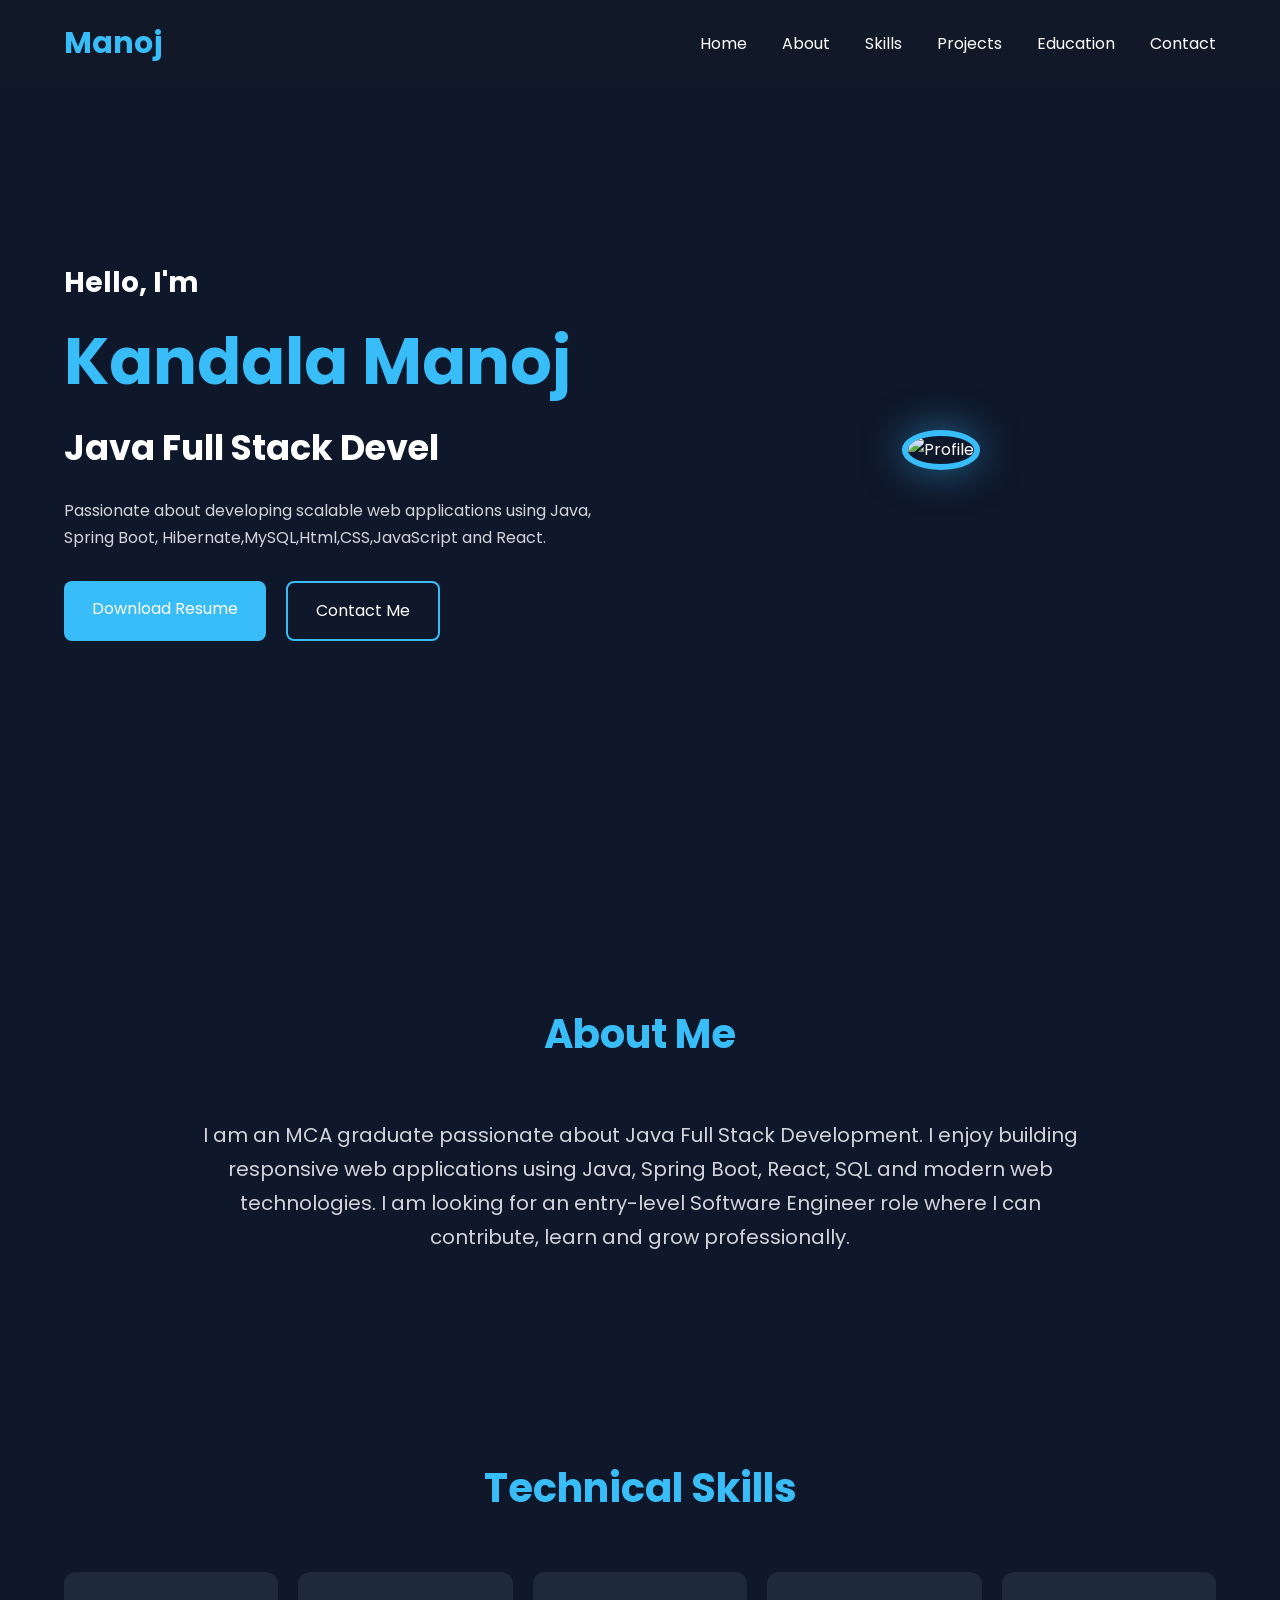
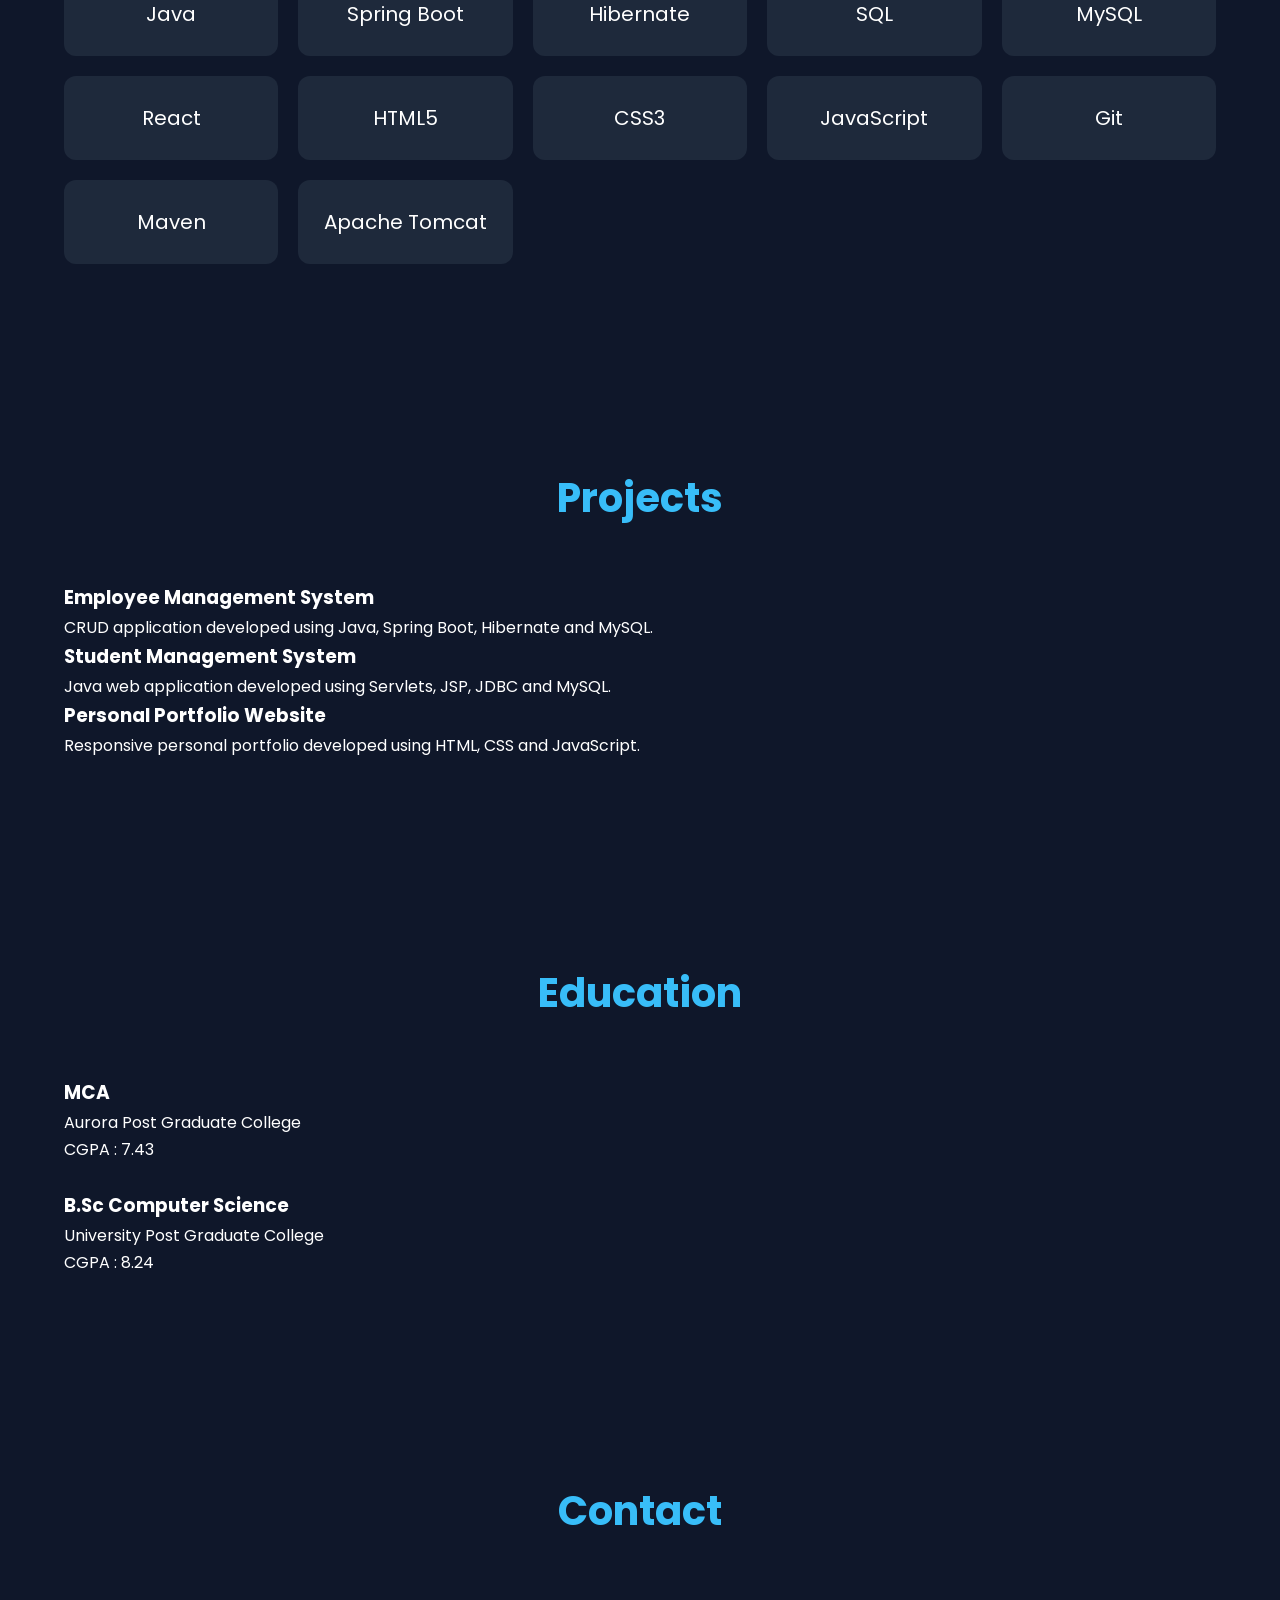
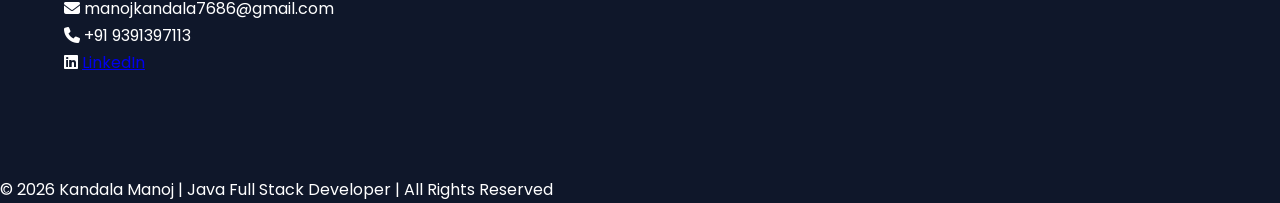
==== index.html @ c6d7958d "Add files via upload" ====
<!DOCTYPE html>
<html lang="en">
<head>
    <meta charset="UTF-8">
    <meta name="viewport" content="width=device-width, initial-scale=1.0">
    <title>Kandala Manoj | Java Full Stack Developer</title>

    <!-- CSS -->
    <link rel="stylesheet" href="style.css">

    <!-- Font Awesome -->
    <link rel="stylesheet"
        href="https://cdnjs.cloudflare.com/ajax/libs/font-awesome/6.5.2/css/all.min.css">

    <!-- Google Fonts -->
    <link href="https://fonts.googleapis.com/css2?family=Poppins:wght@300;400;500;600;700&display=swap"
        rel="stylesheet">
</head>

<body>

    <!-- Header -->

    <header>

        <nav>

            <div class="logo">
                Manoj
            </div>

            <ul class="nav-links">

                <li><a href="#home">Home</a></li>

                <li><a href="#about">About</a></li>

                <li><a href="#skills">Skills</a></li>

                <li><a href="#projects">Projects</a></li>

                <li><a href="#education">Education</a></li>

                <li><a href="#contact">Contact</a></li>

            </ul>

        </nav>

    </header>

    <!-- Hero Section -->

    <section id="home" class="hero">

        <div class="hero-content">

            <h3>Hello, I'm</h3>

            <h1>Kandala Manoj</h1>

            <h2>Java Full Stack Developer</h2>

            <p>
                Passionate about developing scalable web applications
                using Java, Spring Boot, Hibernate,MySQL,Html,CSS,JavaScript and React.
            </p>

            <div class="buttons">

                <a href="resume/Kandala_Manoj_Resume.pdf"
                    class="btn" download>

                    Download Resume

                </a>

                <a href="#contact"
                    class="btn btn-outline">

                    Contact Me

                </a>

            </div>

        </div>

        <div class="hero-image">

            <img src="WhatsApp Image 2026-06-28 at 2.08.12 PM.jpeg"
                alt="Profile">

        </div>

    </section>

    <!-- About -->

    <section id="about">

        <h2 class="section-title">About Me</h2>

        <div class="about-container">

            <p>

                I am an MCA graduate passionate about Java Full Stack Development.
                I enjoy building responsive web applications using Java,
                Spring Boot, React, SQL and modern web technologies.

                I am looking for an entry-level Software Engineer role
                where I can contribute, learn and grow professionally.

            </p>

        </div>

    </section>

    <!-- Skills -->

    <section id="skills">

        <h2 class="section-title">Technical Skills</h2>

        <div class="skills-grid">

            <div class="card">Java</div>
            <div class="card">Spring Boot</div>
            <div class="card">Hibernate</div>
            <div class="card">SQL</div>
            <div class="card">MySQL</div>
            <div class="card">React</div>
            <div class="card">HTML5</div>
            <div class="card">CSS3</div>
            <div class="card">JavaScript</div>
            <div class="card">Git</div>
            <div class="card">Maven</div>
            <div class="card">Apache Tomcat</div>

        </div>

    </section>

    <!-- Projects -->

    <section id="projects">

        <h2 class="section-title">Projects</h2>

        <div class="projects-container">

            <div class="project-card">

                <h3>Employee Management System</h3>

                <p>

                    CRUD application developed using Java,
                    Spring Boot, Hibernate and MySQL.

                </p>

            </div>

            <div class="project-card">

                <h3>Student Management System</h3>

                <p>

                    Java web application developed using
                    Servlets, JSP, JDBC and MySQL.

                </p>

            </div>

            <div class="project-card">

                <h3>Personal Portfolio Website</h3>

                <p>

                    Responsive personal portfolio developed
                    using HTML, CSS and JavaScript.

                </p>

            </div>

        </div>

    </section>

    <!-- Education -->

    <section id="education">

        <h2 class="section-title">Education</h2>

        <div class="education-box">

            <h3>MCA</h3>

            <p>
                Aurora Post Graduate College
            </p>

            <p>
                CGPA : 7.43
            </p>

            <br>

            <h3>B.Sc Computer Science</h3>

            <p>
                University Post Graduate College
            </p>

            <p>
                CGPA : 8.24
            </p>

        </div>

    </section>

    <!-- Contact -->

    <section id="contact">

        <h2 class="section-title">Contact</h2>

        <div class="contact-box">

            <p>

                <i class="fa-solid fa-envelope"></i>

                manojkandala7686@gmail.com

            </p>

            <p>

                <i class="fa-solid fa-phone"></i>

                +91 9391397113

            </p>

            <p>

                <i class="fa-brands fa-linkedin"></i>

                <a href="https://www.linkedin.com/in/kandala-manoj-a6b69333b" target="_blank">

                    LinkedIn

                </a>

            </p>

        </div>

    </section>

    <!-- Footer -->

    <footer>

        <p>

            © 2026 Kandala Manoj | Java Full Stack Developer

        </p>

    </footer>

    <script src="script.js"></script>

</body>
</html>
---- style.css ----
/* Google Font */
@import url('https://fonts.googleapis.com/css2?family=Poppins:wght@300;400;500;600;700&display=swap');

*{
    margin:0;
    padding:0;
    box-sizing:border-box;
    scroll-behavior:smooth;
    font-family:'Poppins',sans-serif;
}

body{
    background:#0f172a;
    color:#fff;
    line-height:1.7;
}

/* Navigation */

header{
    position:fixed;
    top:0;
    width:100%;
    background:#111827;
    z-index:1000;
    box-shadow:0 5px 20px rgba(0,0,0,.3);
}

nav{
    width:90%;
    margin:auto;
    display:flex;
    justify-content:space-between;
    align-items:center;
    padding:18px 0;
}

.logo{
    font-size:30px;
    font-weight:700;
    color:#38bdf8;
}

.nav-links{
    display:flex;
    list-style:none;
}

.nav-links li{
    margin-left:35px;
}

.nav-links a{
    color:white;
    text-decoration:none;
    transition:.3s;
}

.nav-links a:hover{
    color:#38bdf8;
}

/* Hero */

.hero{
    width:90%;
    margin:auto;
    min-height:100vh;
    display:flex;
    justify-content:space-between;
    align-items:center;
    gap:50px;
}

.hero-content{
    flex:1;
}

.hero-content h3{
    font-size:28px;
}

.hero-content h1{
    font-size:65px;
    color:#38bdf8;
}

.hero-content h2{
    font-size:35px;
    margin-bottom:20px;
}

.hero-content p{
    color:#d1d5db;
    margin-bottom:30px;
}

.hero-image{
    flex:1;
    text-align:center;
}

.hero-image img{
    width:350px;
    border-radius:50%;
    border:6px solid #38bdf8;
    box-shadow:0 0 40px rgba(56,189,248,.5);
}

.buttons{
    display:flex;
    gap:20px;
}

.btn{
    padding:14px 28px;
    background:#38bdf8;
    color:white;
    text-decoration:none;
    border-radius:8px;
    transition:.3s;
}

.btn:hover{
    transform:translateY(-4px);
    background:#0ea5e9;
}

.btn-outline{
    background:transparent;
    border:2px solid #38bdf8;
}

.btn-outline:hover{
    background:#38bdf8;
}

/* Sections */

section{
    width:90%;
    margin:auto;
    padding:100px 0;
}

.section-title{
    text-align:center;
    font-size:40px;
    margin-bottom:50px;
    color:#38bdf8;
}

/* About */

.about-container{
    max-width:900px;
    margin:auto;
    text-align:center;
    font-size:20px;
    color:#d1d5db;
}

/* Skills */

.skills-grid{
    display:grid;
    grid-template-columns:repeat(auto-fit,minmax(180px,1fr));
    gap:20px;
}

.card{
    background:#1e293b;
    padding:25px;
    text-align:center;
    border-radius:12px;
    font-size:20px;
    transition:.3s;
    cursor:pointer;
}

.card:hover{
    transform:translateY(-10px);
    background:#38bdf8;
}
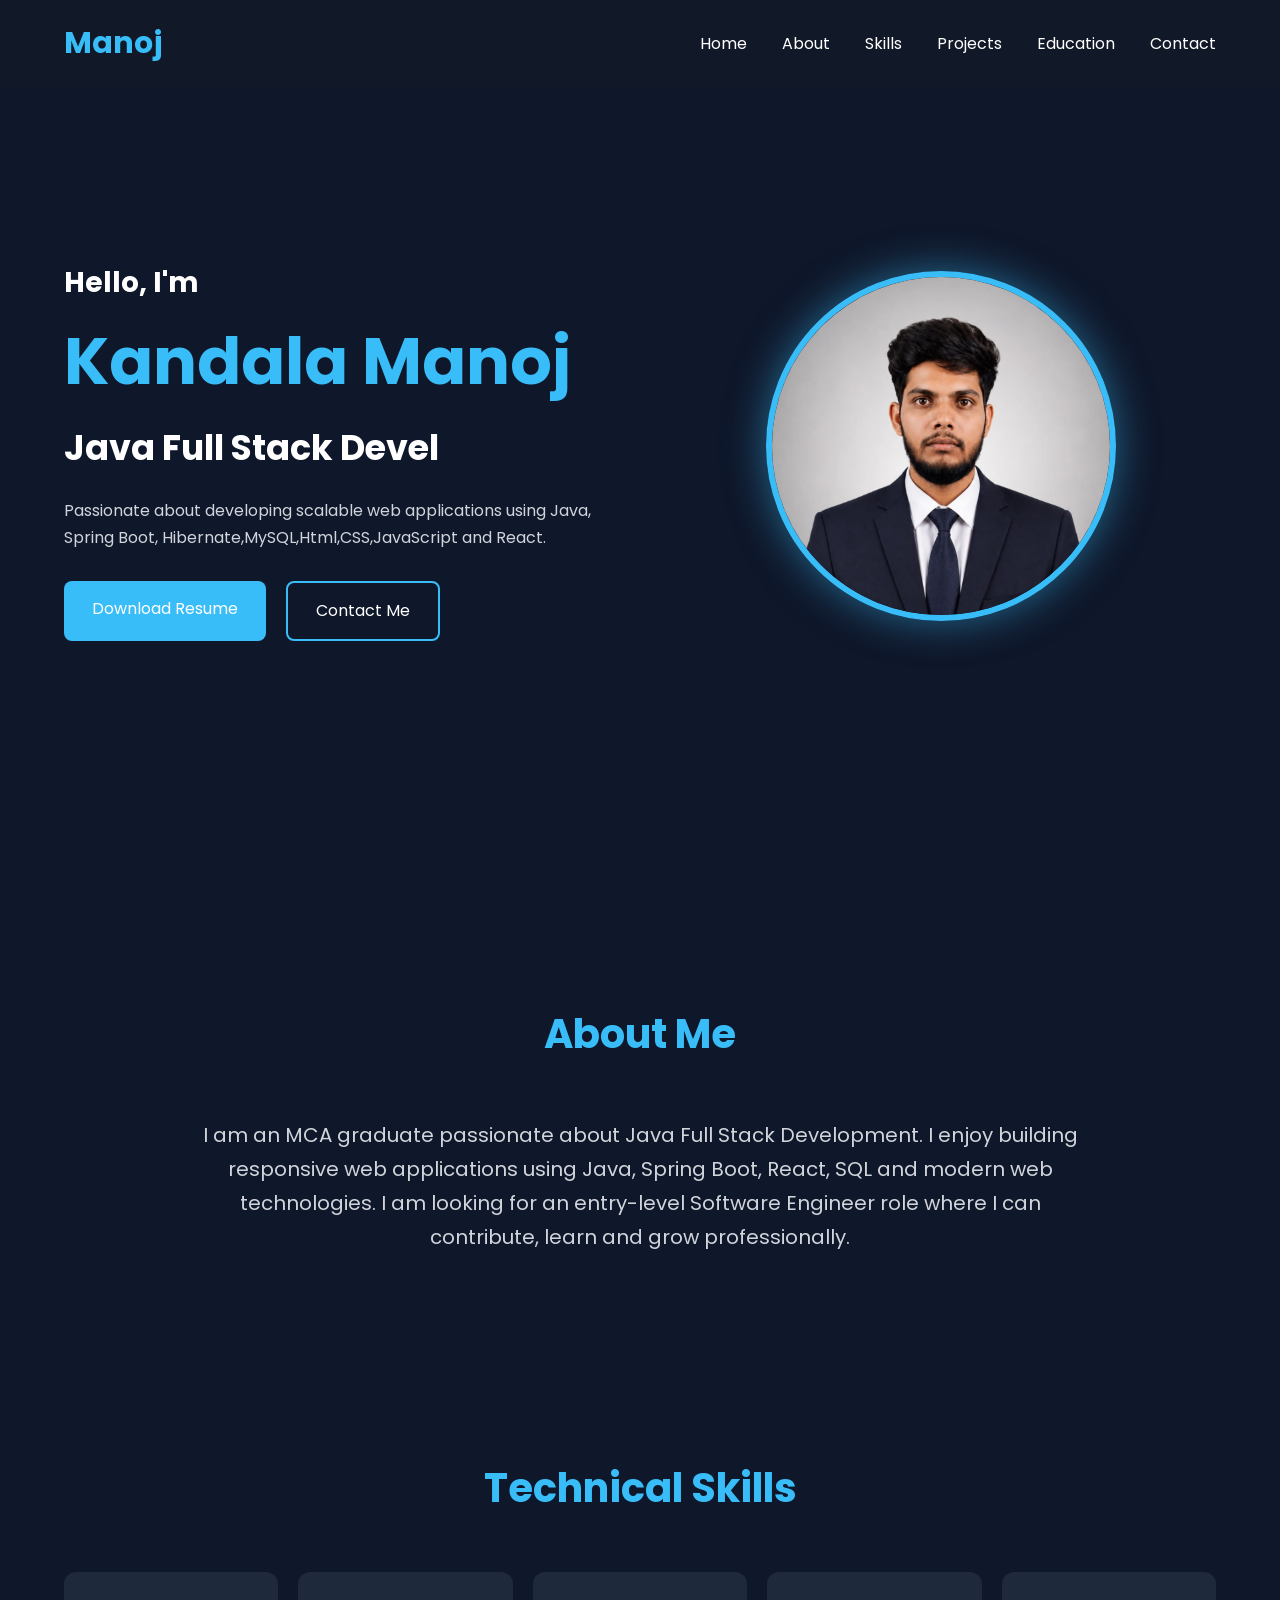
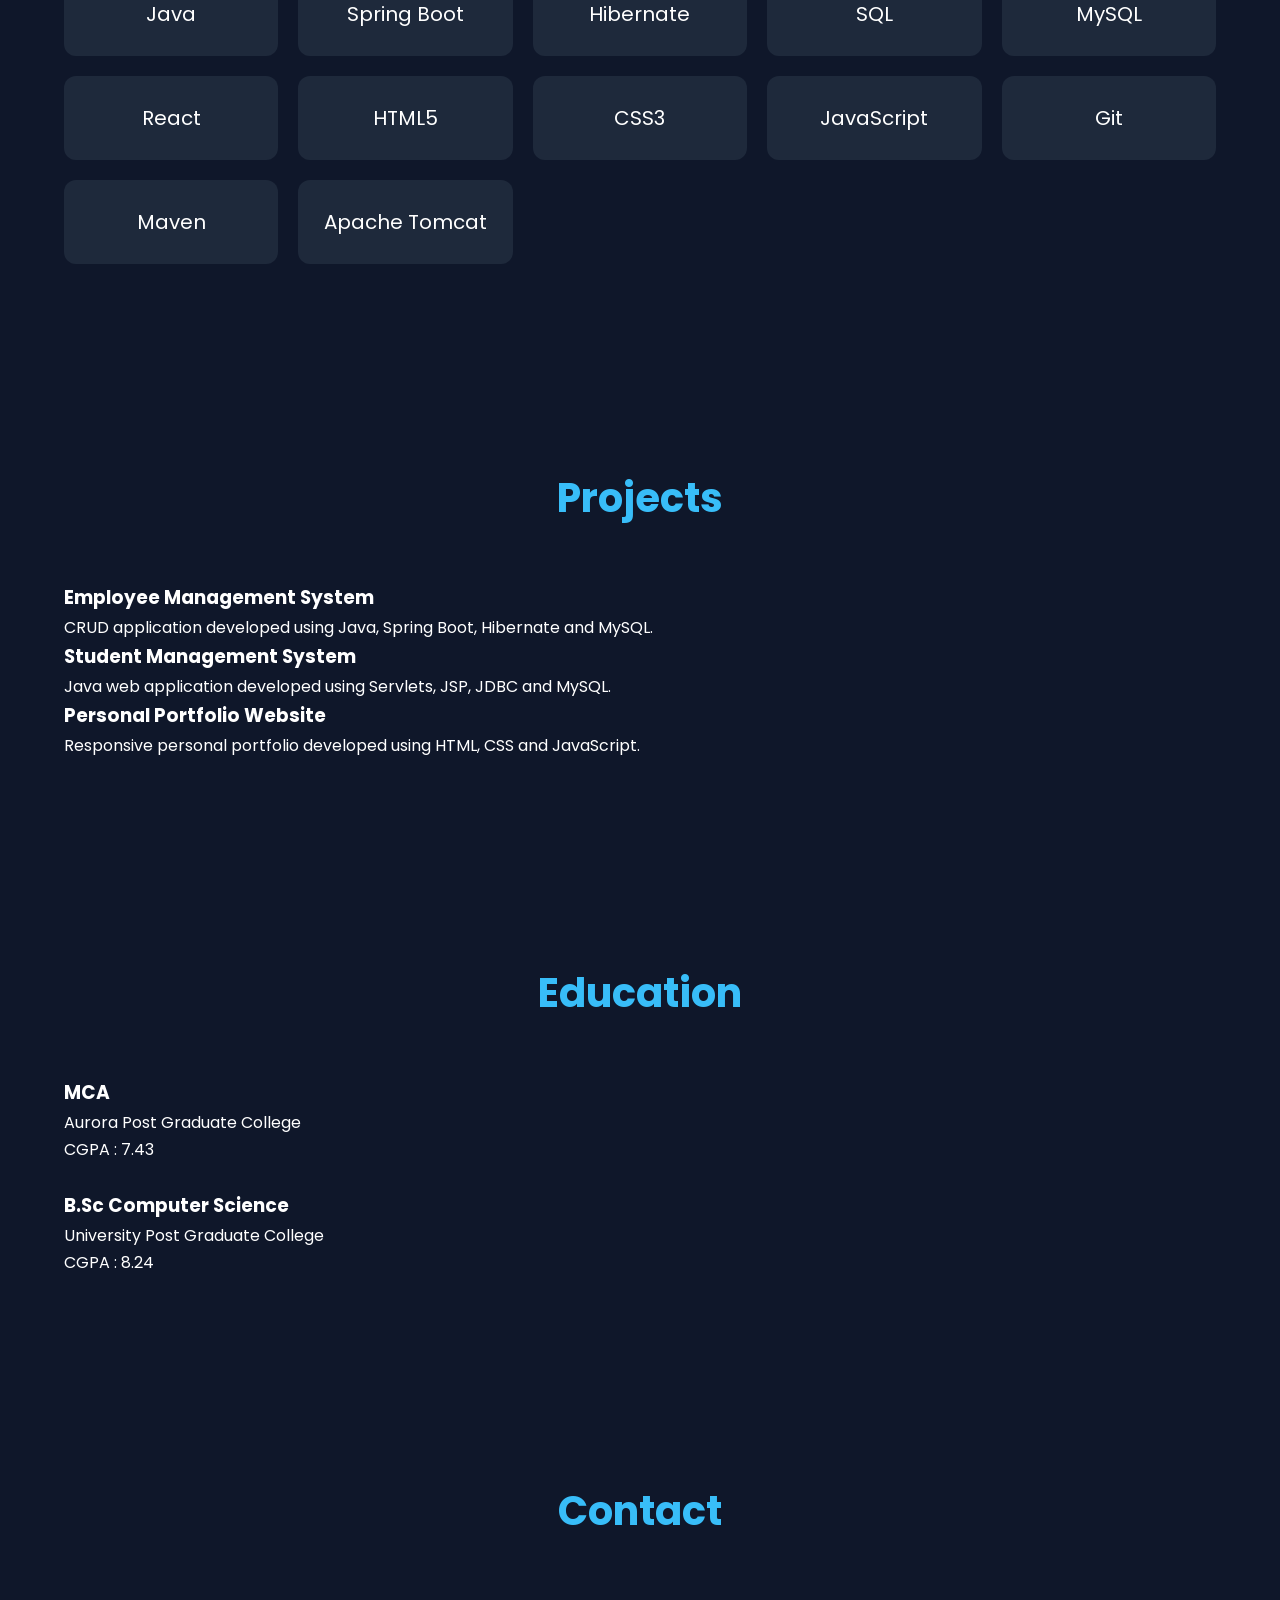
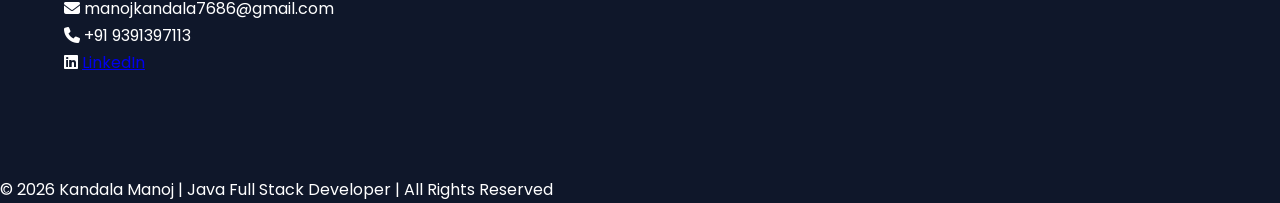
==== commit 13528f37: "Update index.html" ====
--- a/index.html
+++ b/index.html
@@ -88,7 +88,7 @@
 
         <div class="hero-image">
 
-            <img src="WhatsApp Image 2026-06-28 at 2.08.12 PM.jpeg"
+            <img src="profile.jpeg"
                 alt="Profile">
 
         </div>
@@ -283,4 +283,4 @@
     <script src="script.js"></script>
 
 </body>
-</html>+</html>
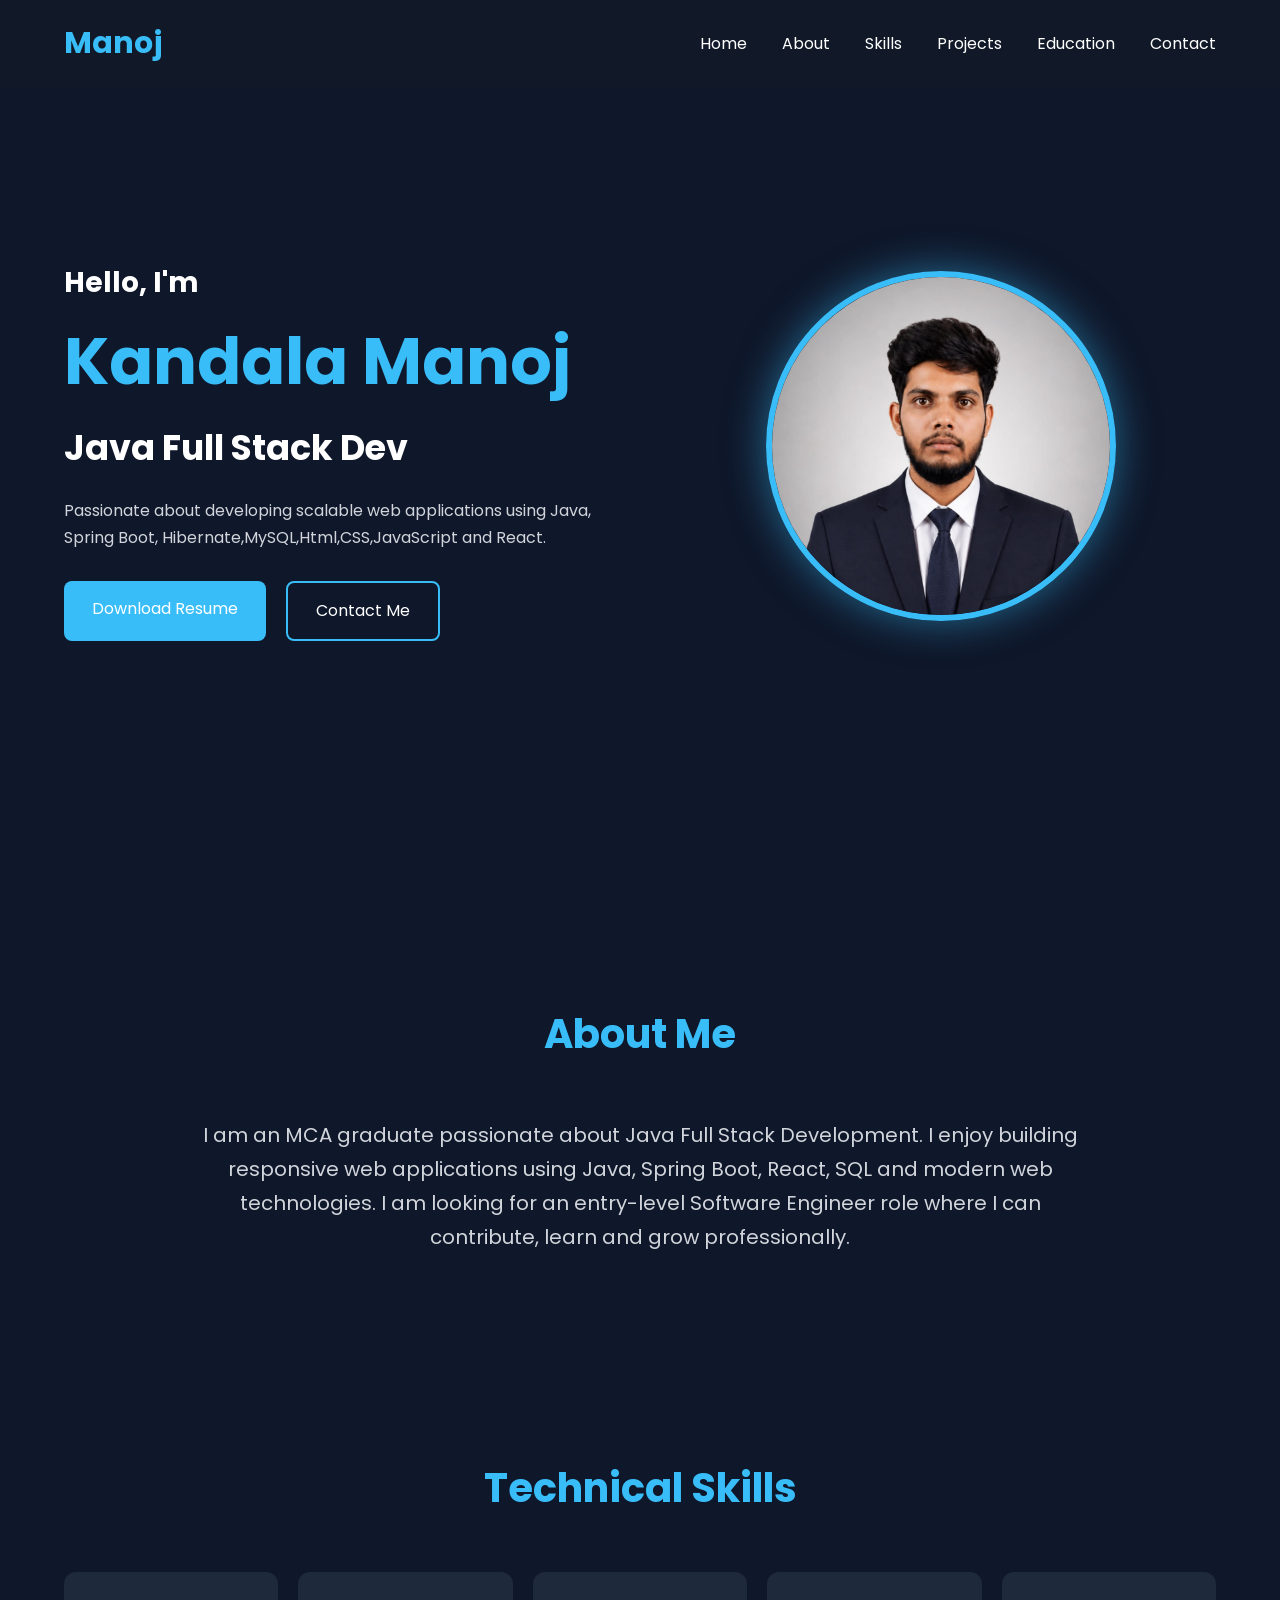
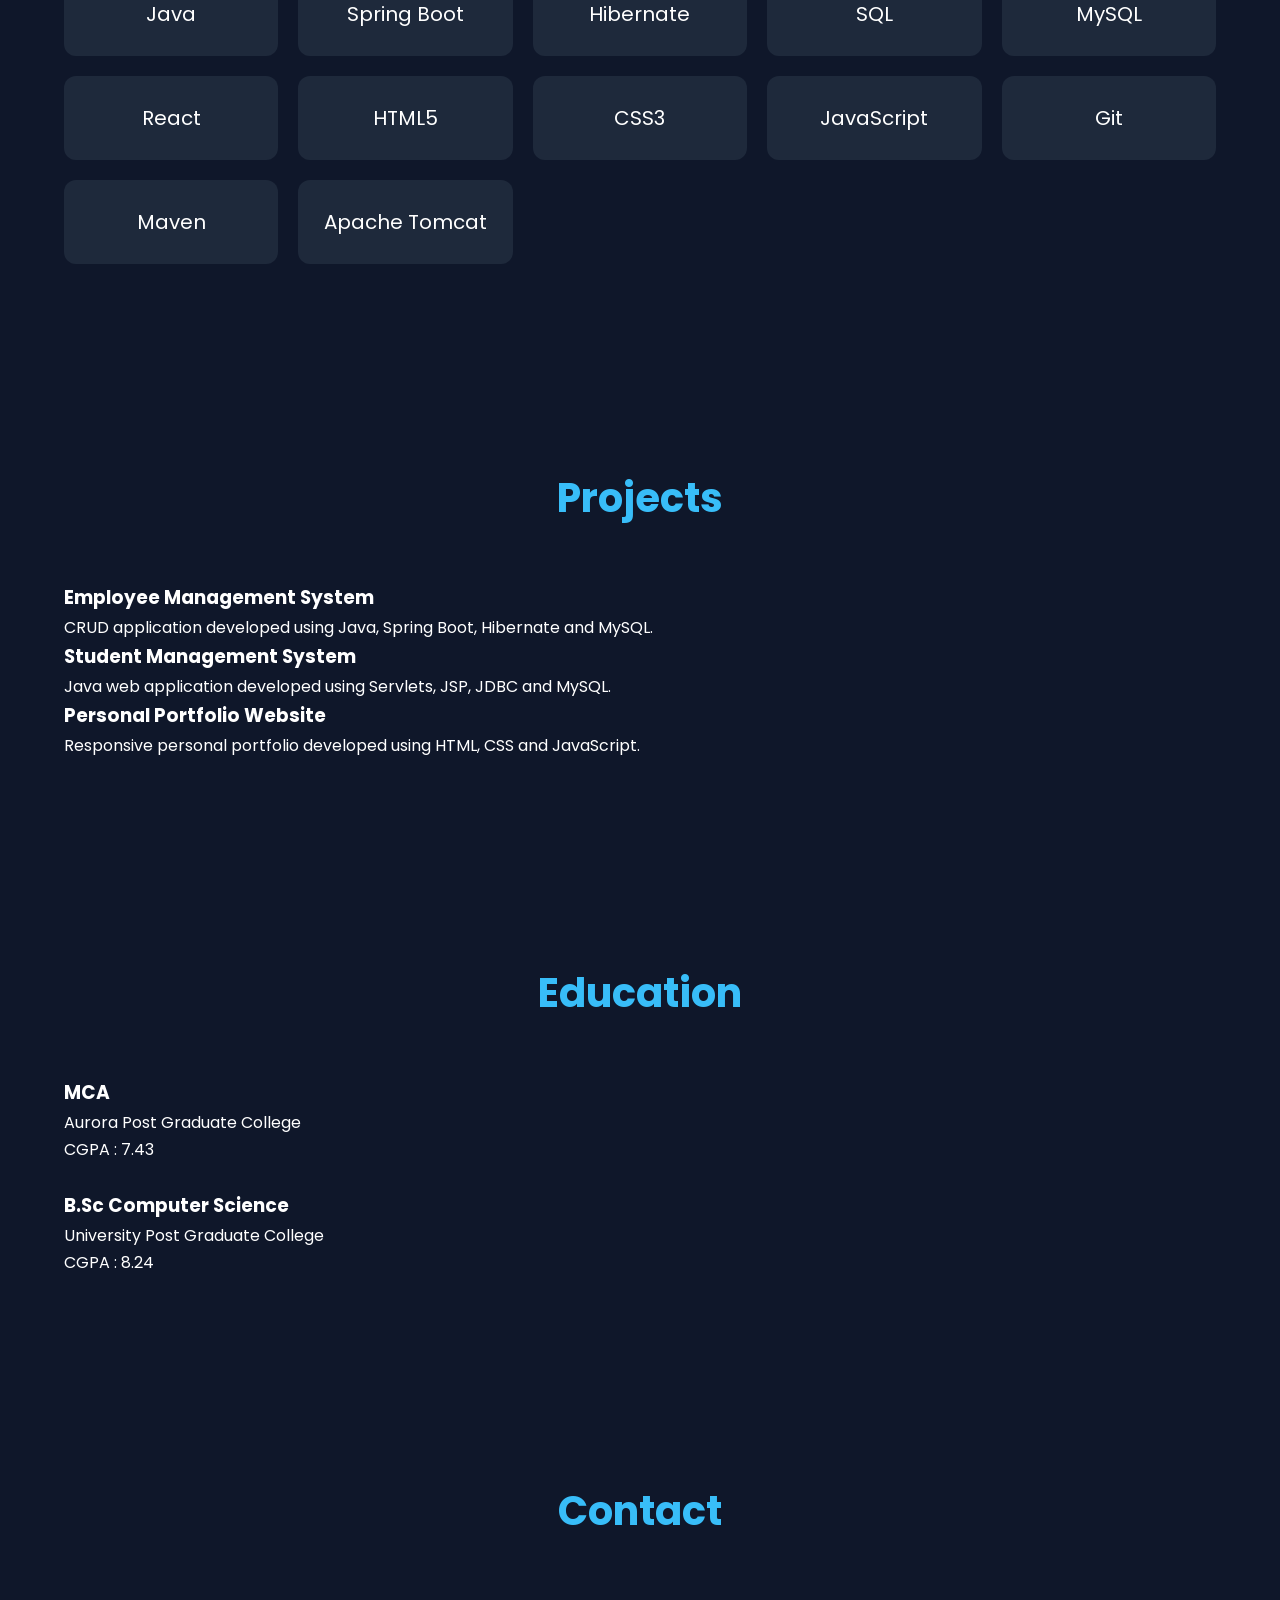
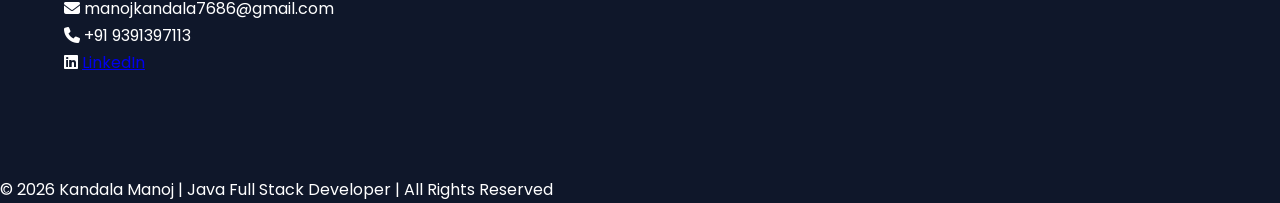
==== commit 7b12412a: "Update index.html" ====
--- a/index.html
+++ b/index.html
@@ -68,7 +68,7 @@
 
             <div class="buttons">
 
-                <a href="resume/Kandala_Manoj_Resume.pdf"
+                <a href=""Kandala_Manoj_Resume (1) (1) (1).pdf""
                     class="btn" download>
 
                     Download Resume
